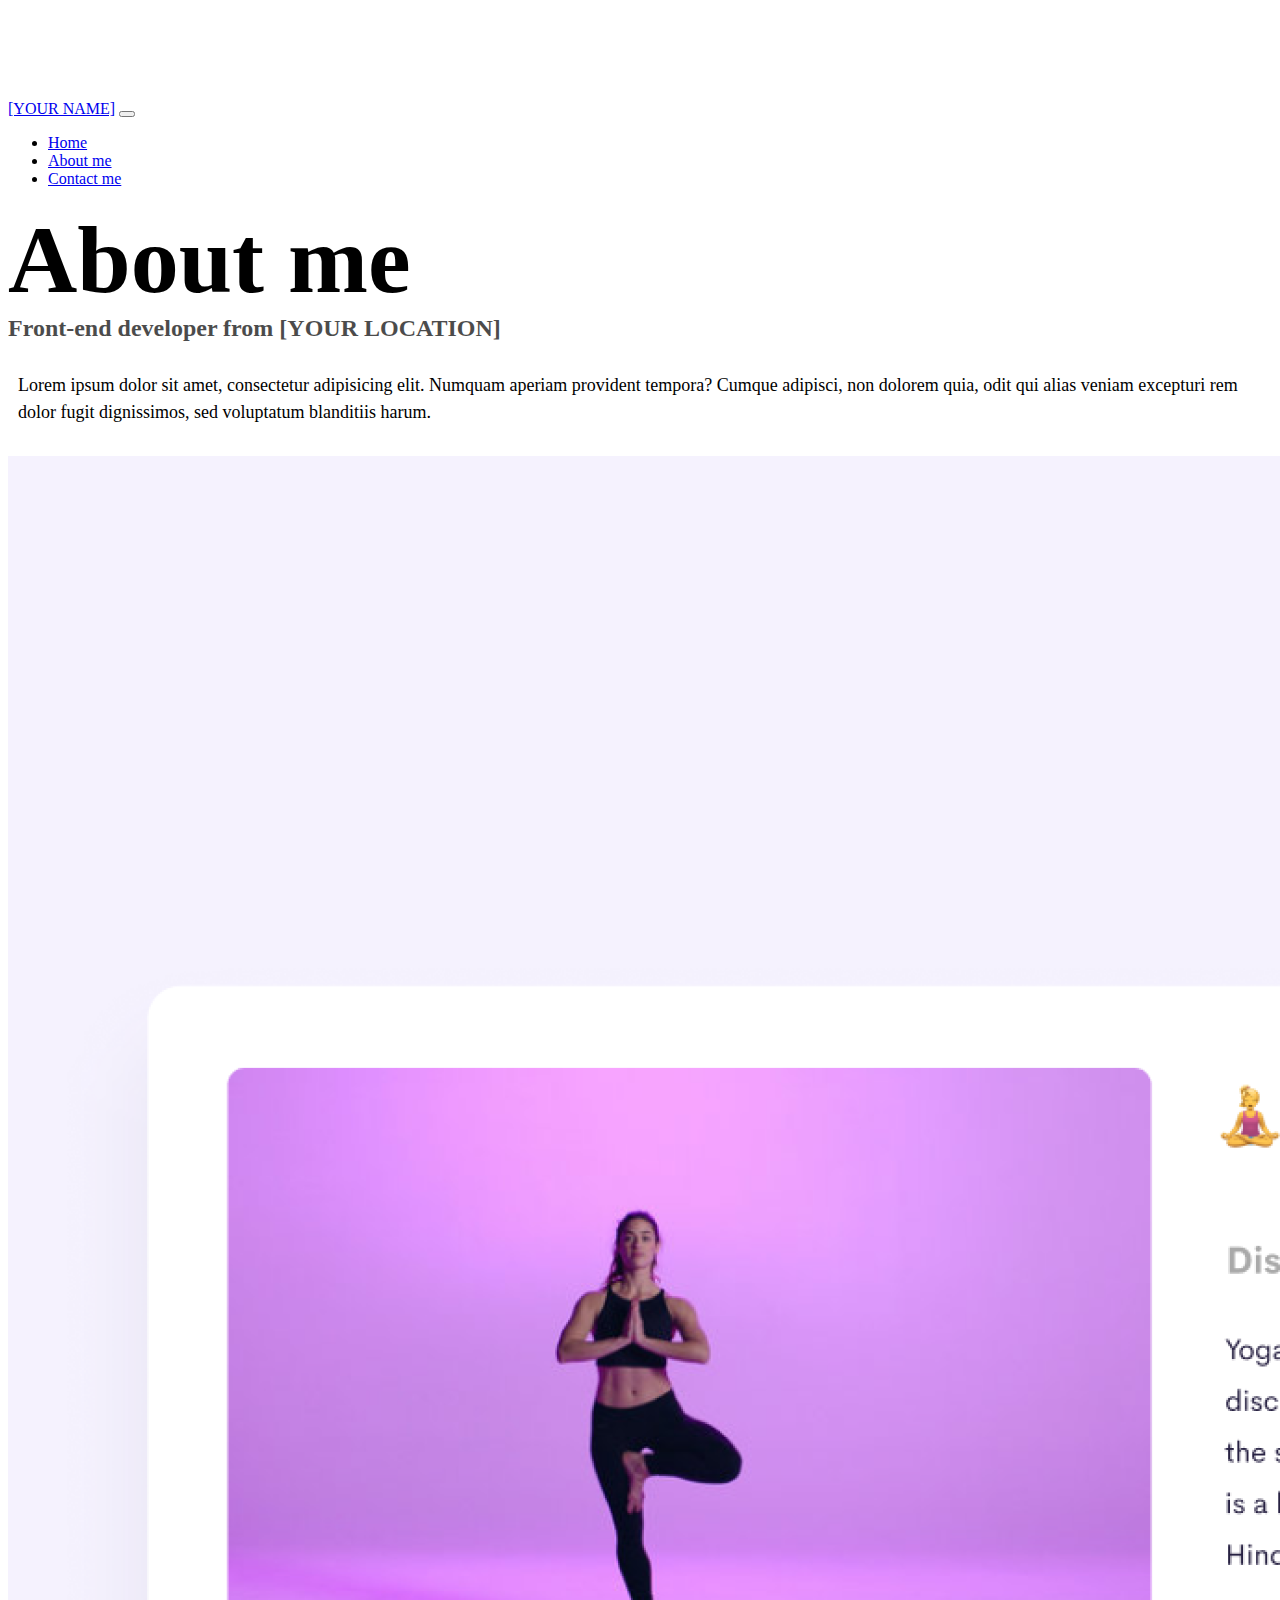
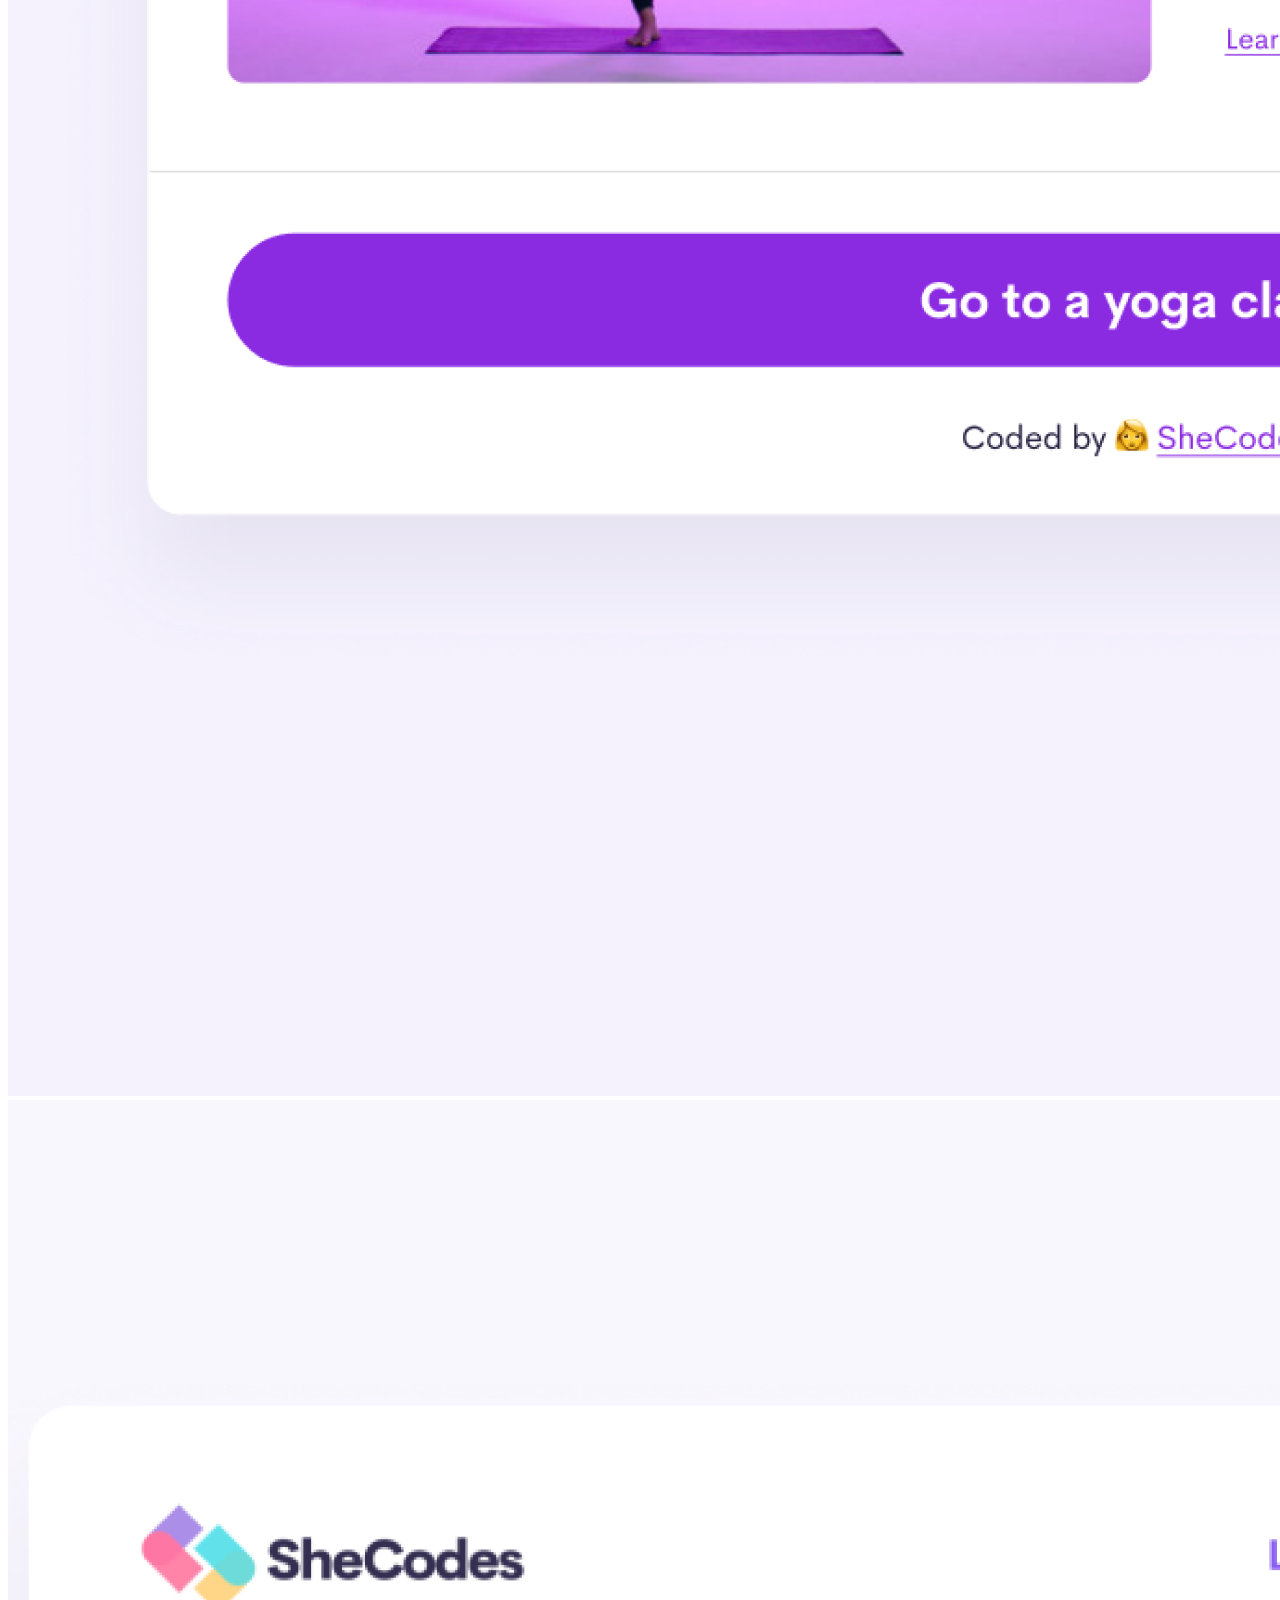
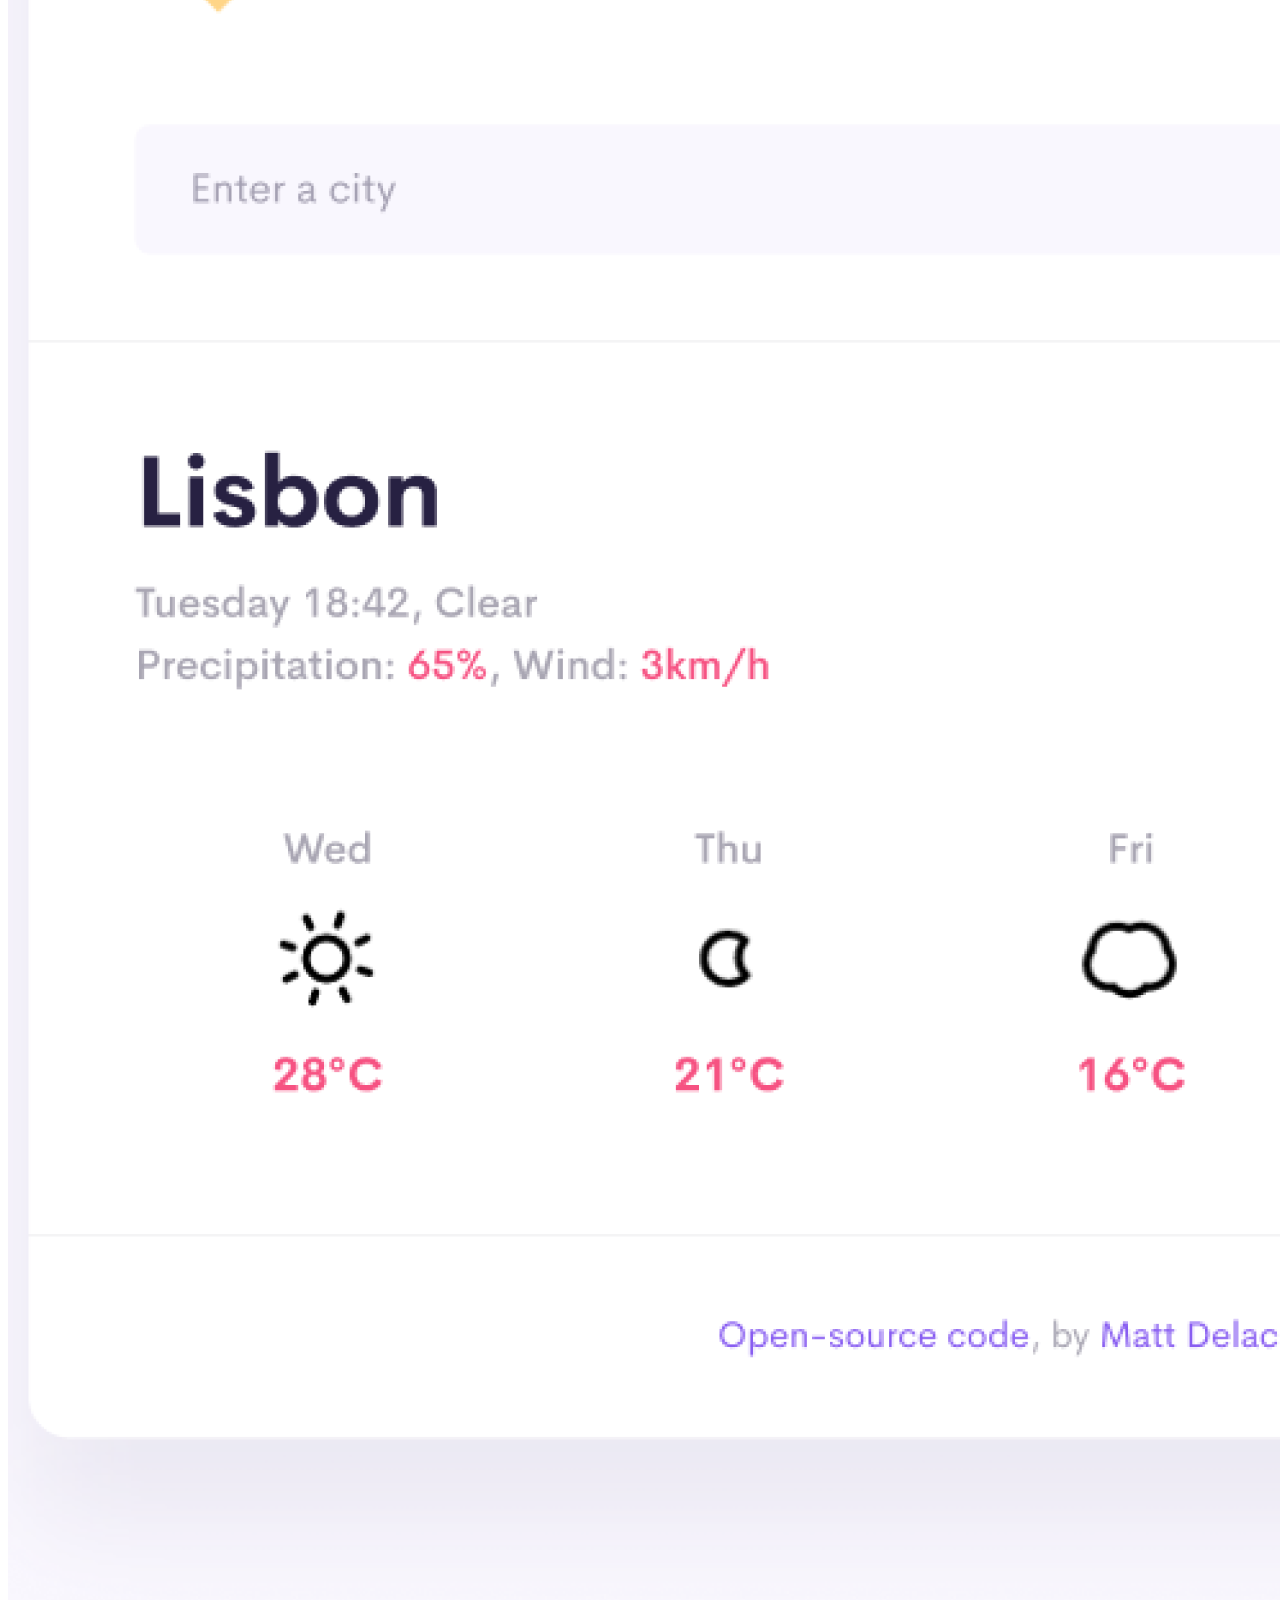
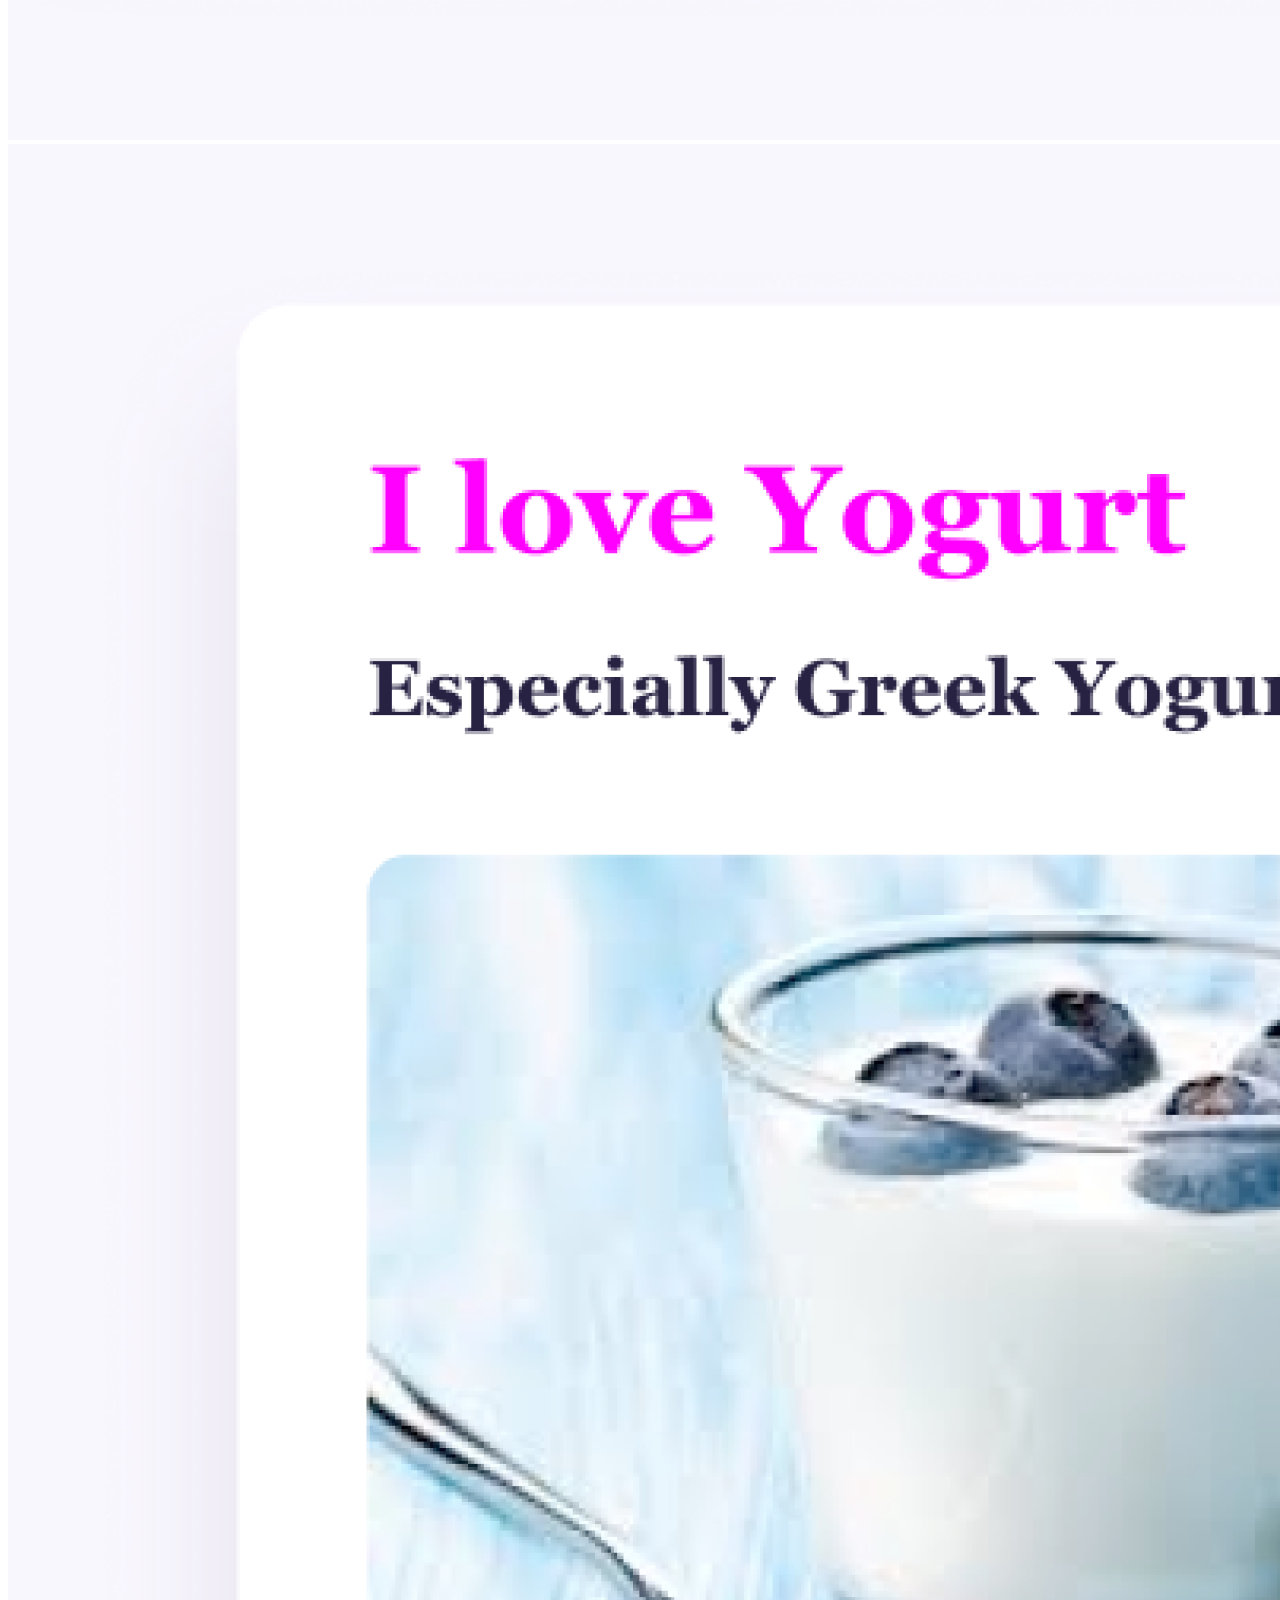
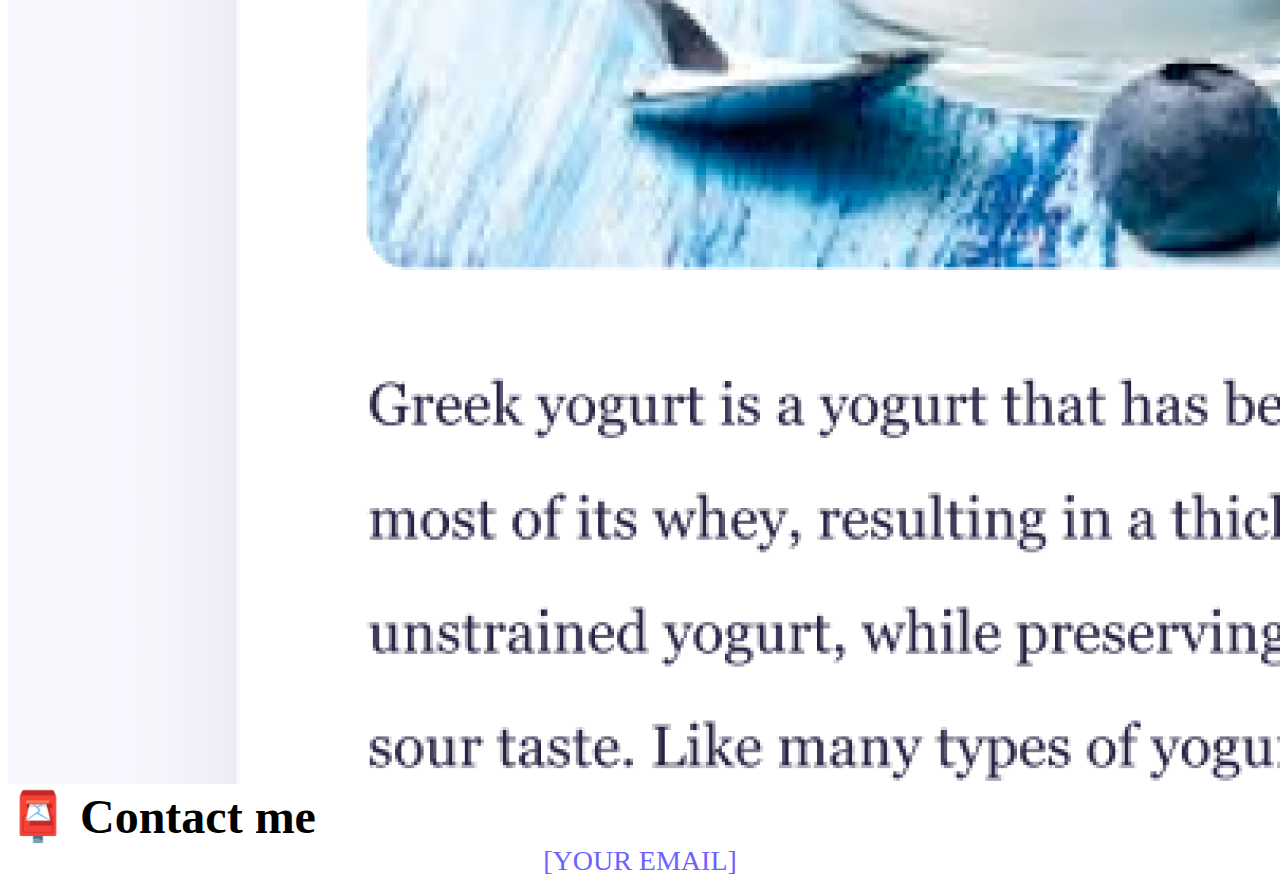
==== about.html @ c58cf876 "Initial commit" ====
<!DOCTYPE html>
<html lang="en">
  <head>
    <meta charset="UTF-8" />
    <meta http-equiv="X-UA-Compatible" content="IE=edge" />
    <meta name="viewport" content="width=device-width, initial-scale=1.0" />
    <link
      href="https://cdn.jsdelivr.net/npm/bootstrap@5.0.0-beta2/dist/css/bootstrap.min.css"
      rel="stylesheet"
      integrity="sha384-BmbxuPwQa2lc/FVzBcNJ7UAyJxM6wuqIj61tLrc4wSX0szH/Ev+nYRRuWlolflfl"
      crossorigin="anonymous"
    />
    <script
      src="https://cdn.jsdelivr.net/npm/bootstrap@5.0.0-beta2/dist/js/bootstrap.bundle.min.js"
      integrity="sha384-b5kHyXgcpbZJO/tY9Ul7kGkf1S0CWuKcCD38l8YkeH8z8QjE0GmW1gYU5S9FOnJ0"
      crossorigin="anonymous"
    ></script>
    <link rel="stylesheet" href="style.css" />
    <title>About [YOUR NAME]</title>
  </head>
  <body>
    <nav class="navbar navbar-expand-lg navbar-light bg-light fixed-top">
      <div class="container">
        <a class="navbar-brand" href="index.html">[YOUR NAME]</a>
        <button
          class="navbar-toggler"
          type="button"
          data-bs-toggle="collapse"
          data-bs-target="#navbarNav"
          aria-controls="navbarNav"
          aria-expanded="false"
          aria-label="Toggle navigation"
        >
          <span class="navbar-toggler-icon"></span>
        </button>
        <div class="collapse navbar-collapse" id="navbarNav">
          <ul class="navbar-nav">
            <li class="nav-item">
              <a class="nav-link" aria-current="page" href="index.html">Home</a>
            </li>
            <li class="nav-item">
              <a class="nav-link active" href="about.html">About me</a>
            </li>
            <li class="nav-item">
              <a class="nav-link" href="about.html#contact">Contact me</a>
            </li>
          </ul>
        </div>
      </div>
    </nav>
    <h1 class="text-center">About me</h1>
    <h3 class="text-center">Front-end developer from [YOUR LOCATION]</h3>
    <div class="about-paragraphs text-center">
      <p>
        Lorem ipsum dolor sit amet, consectetur adipisicing elit. Numquam
        aperiam provident tempora? Cumque adipisci, non dolorem quia, odit qui
        alias veniam excepturi rem dolor fugit dignissimos, sed voluptatum
        blanditiis harum.
      </p>
    </div>
    <div class="container">
      <div class="row">
        <div class="col-sm-4">
          <img src="images/yoga.png" class="img-fluid p-2 shadow rounded" />
        </div>
        <div class="col-sm-4">
          <img src="images/weather.png" class="img-fluid p-2 shadow rounded" />
        </div>
        <div class="col-sm-4">
          <img src="images/yogurt.png" class="img-fluid p-2 shadow rounded" />
        </div>
      </div>
    </div>
    <div id="contact" class="mt-5">
      <h2 class="text-center">📮 Contact me</h2>
      <a href="mailto:[YOUR EMAIL]" class="email-link"> [YOUR EMAIL] </a>
    </div>
  </body>
</html>
---- style.css ----
:root {
  --primary-color: #6c63ff;
  --secondary-color: #f5f2fe;
  --box-shadow: 0 5px 10px rgba(0, 0, 0, 0.3);
}

body {
  margin-top: 100px;
}

h1,
h2,
h3 {
  margin: 0;
}

h1 {
  font-size: 96px;
}

h2 {
  font-size: 48px;
}

h3 {
  font-size: 24px;
  opacity: 0.7;
}

p {
  font-size: 18px;
  line-height: 1.5;
}

.navigation-links {
  display: flex;
  margin-top: 40px;
  justify-content: center;
}

.navigation-links a {
  margin: 20px;
}

.primary-link {
  border-radius: 4px;
  padding: 20px 15px;
  text-decoration: none;
  text-transform: capitalize;
  background: var(--primary-color);
  box-shadow: var(--box-shadow);
  color: white;
}

.secondary-link {
  border-radius: 4px;
  padding: 20px 15px;
  text-decoration: none;
  text-transform: capitalize;
  color: var(--primary-color);
  border: 1px solid var(--primary-color);
}

.homepage-link {
  color: var(--primary-color);
  text-align: center;
  display: block;
}

.about-paragraphs {
  margin: 30px 0;
}

.about-paragraphs p {
  margin: 10px;
}

.email-link {
  display: flex;
  justify-content: center;
  color: var(--primary-color);
  font-size: 28px;
  text-decoration: none;
}

.email-link:hover {
  text-decoration: underline;
}
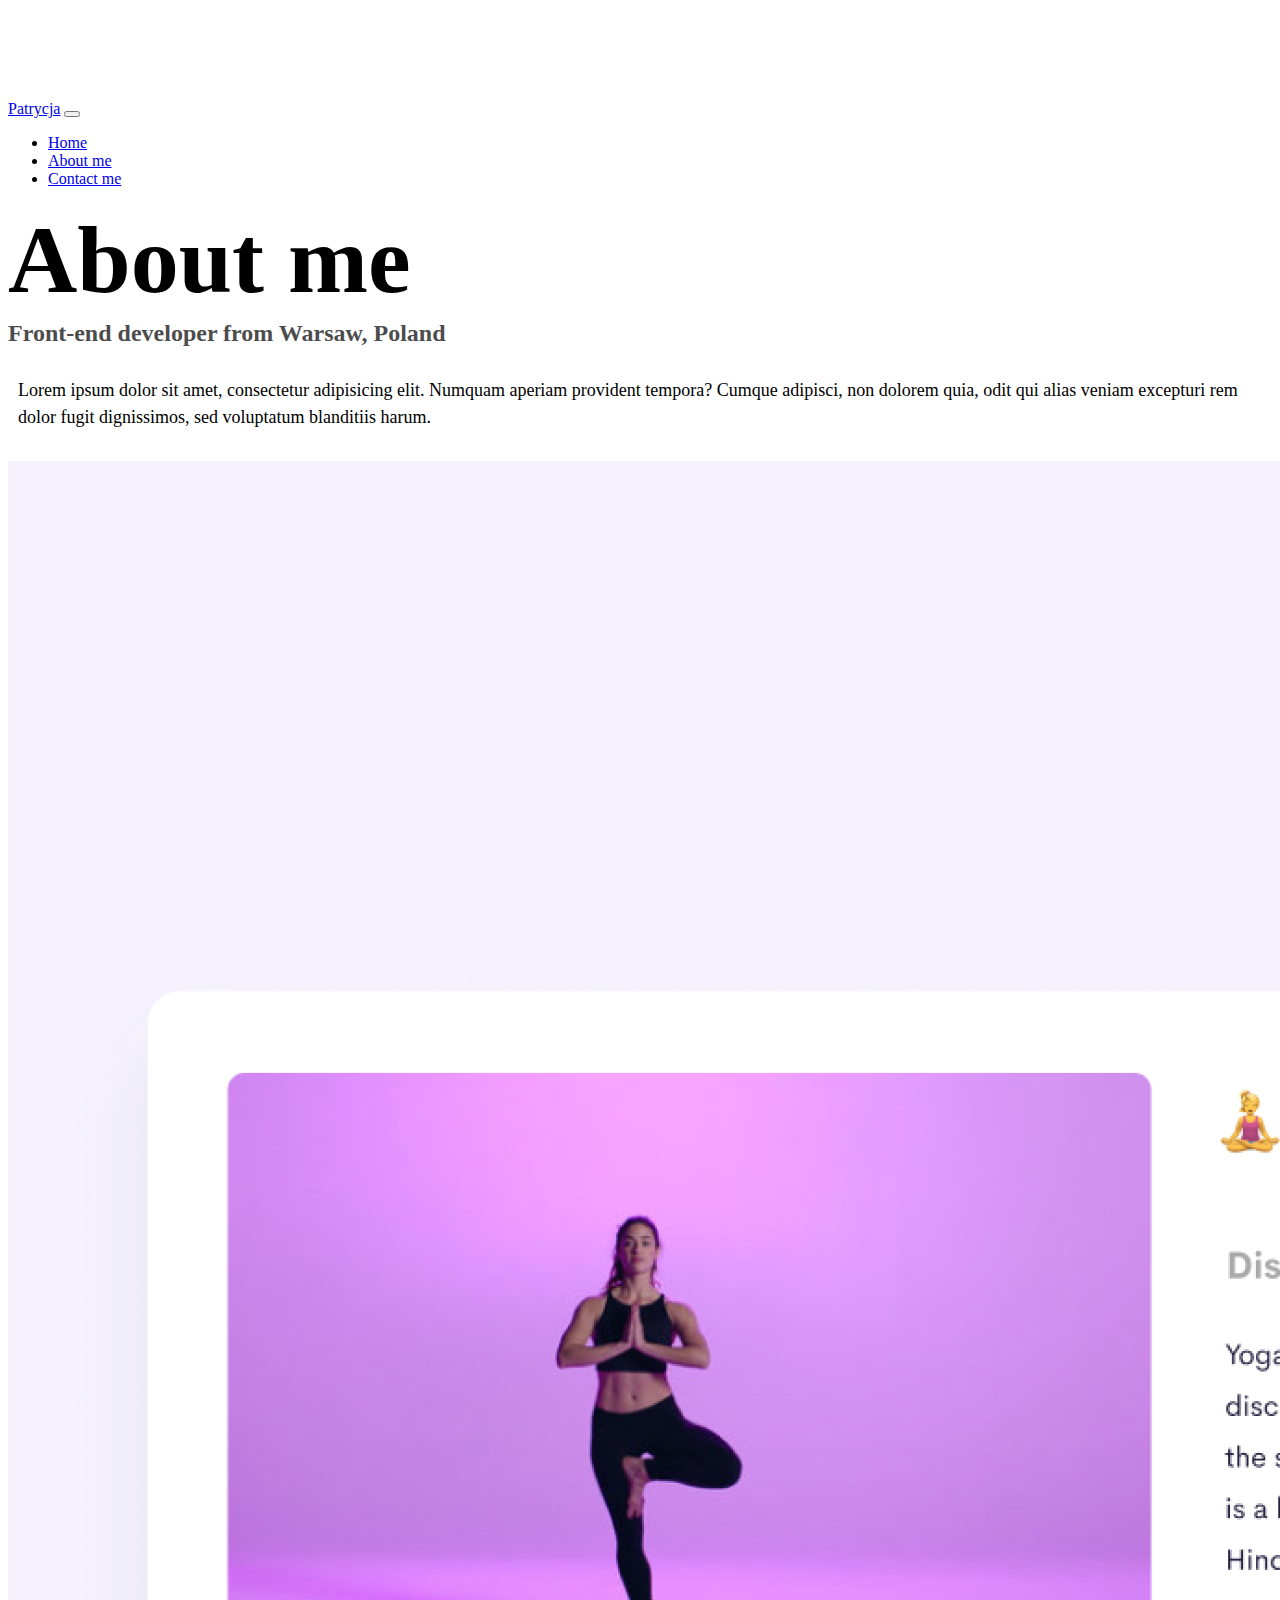
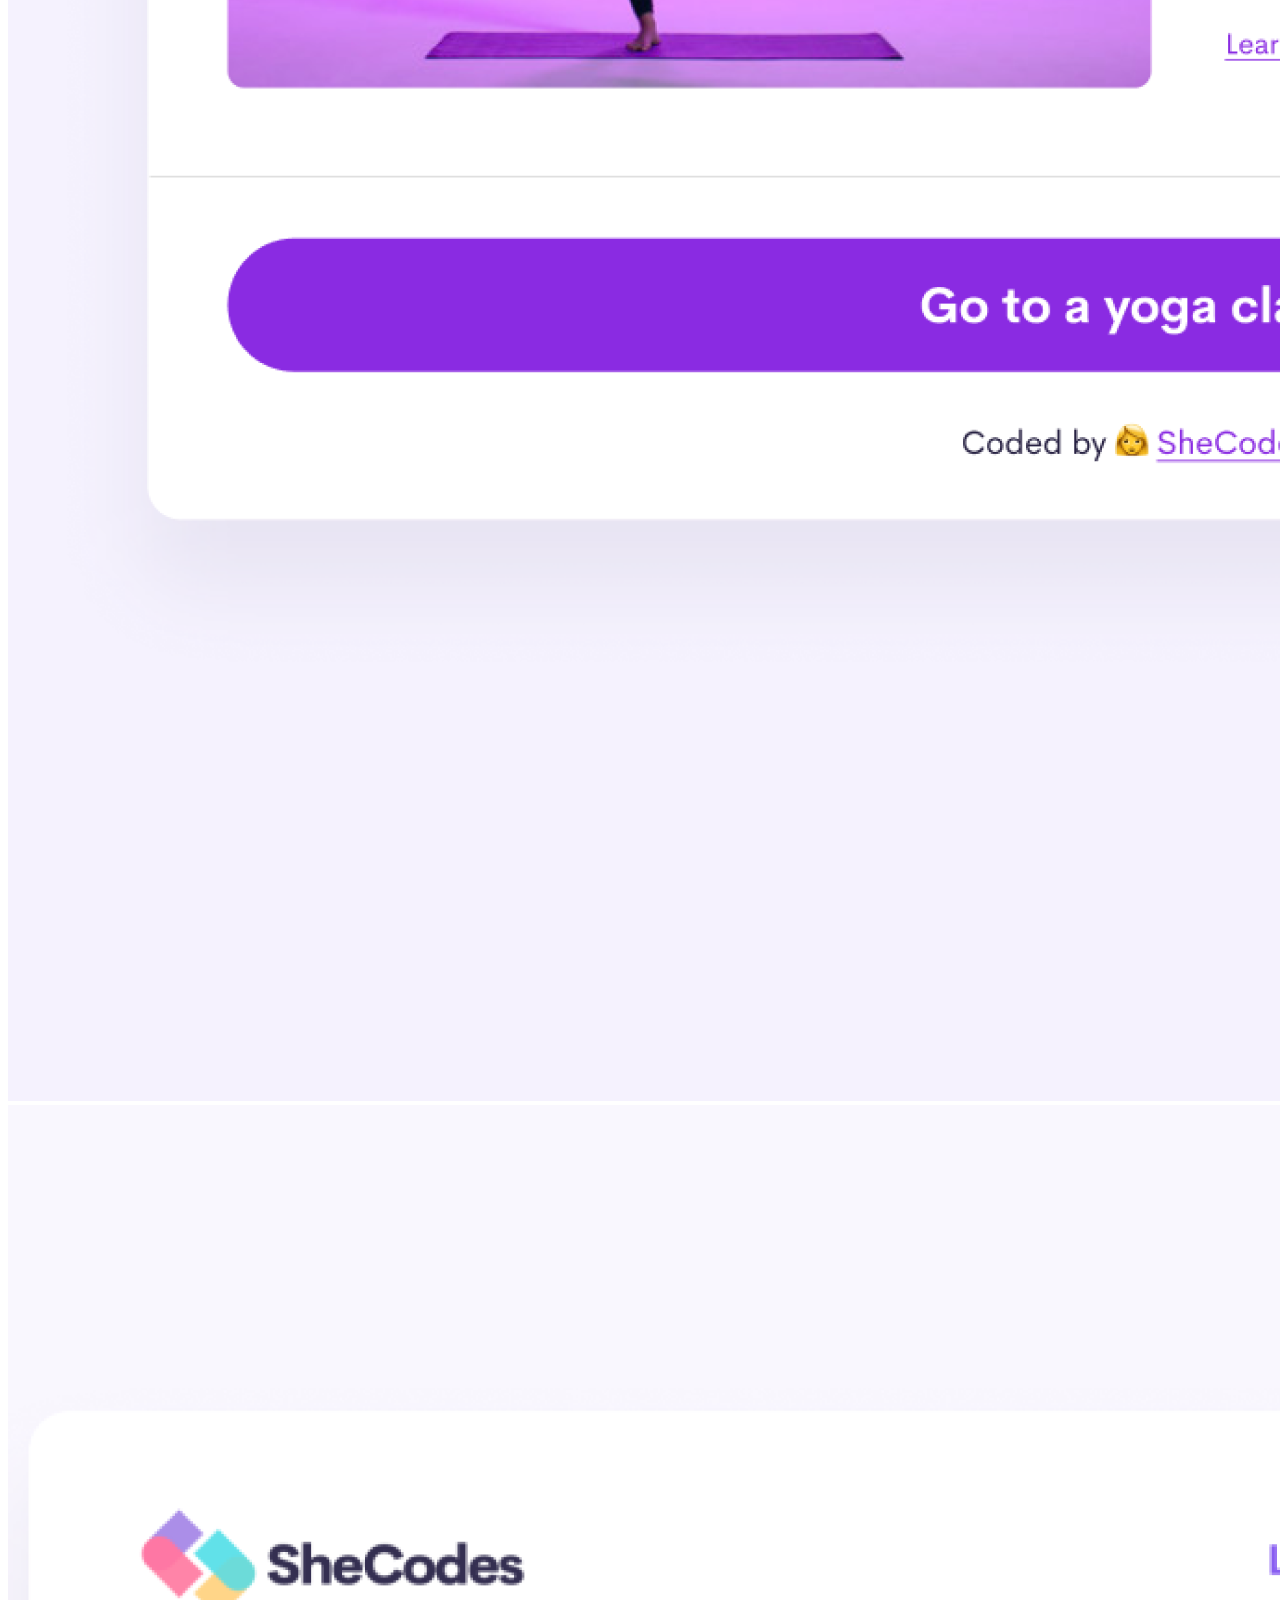
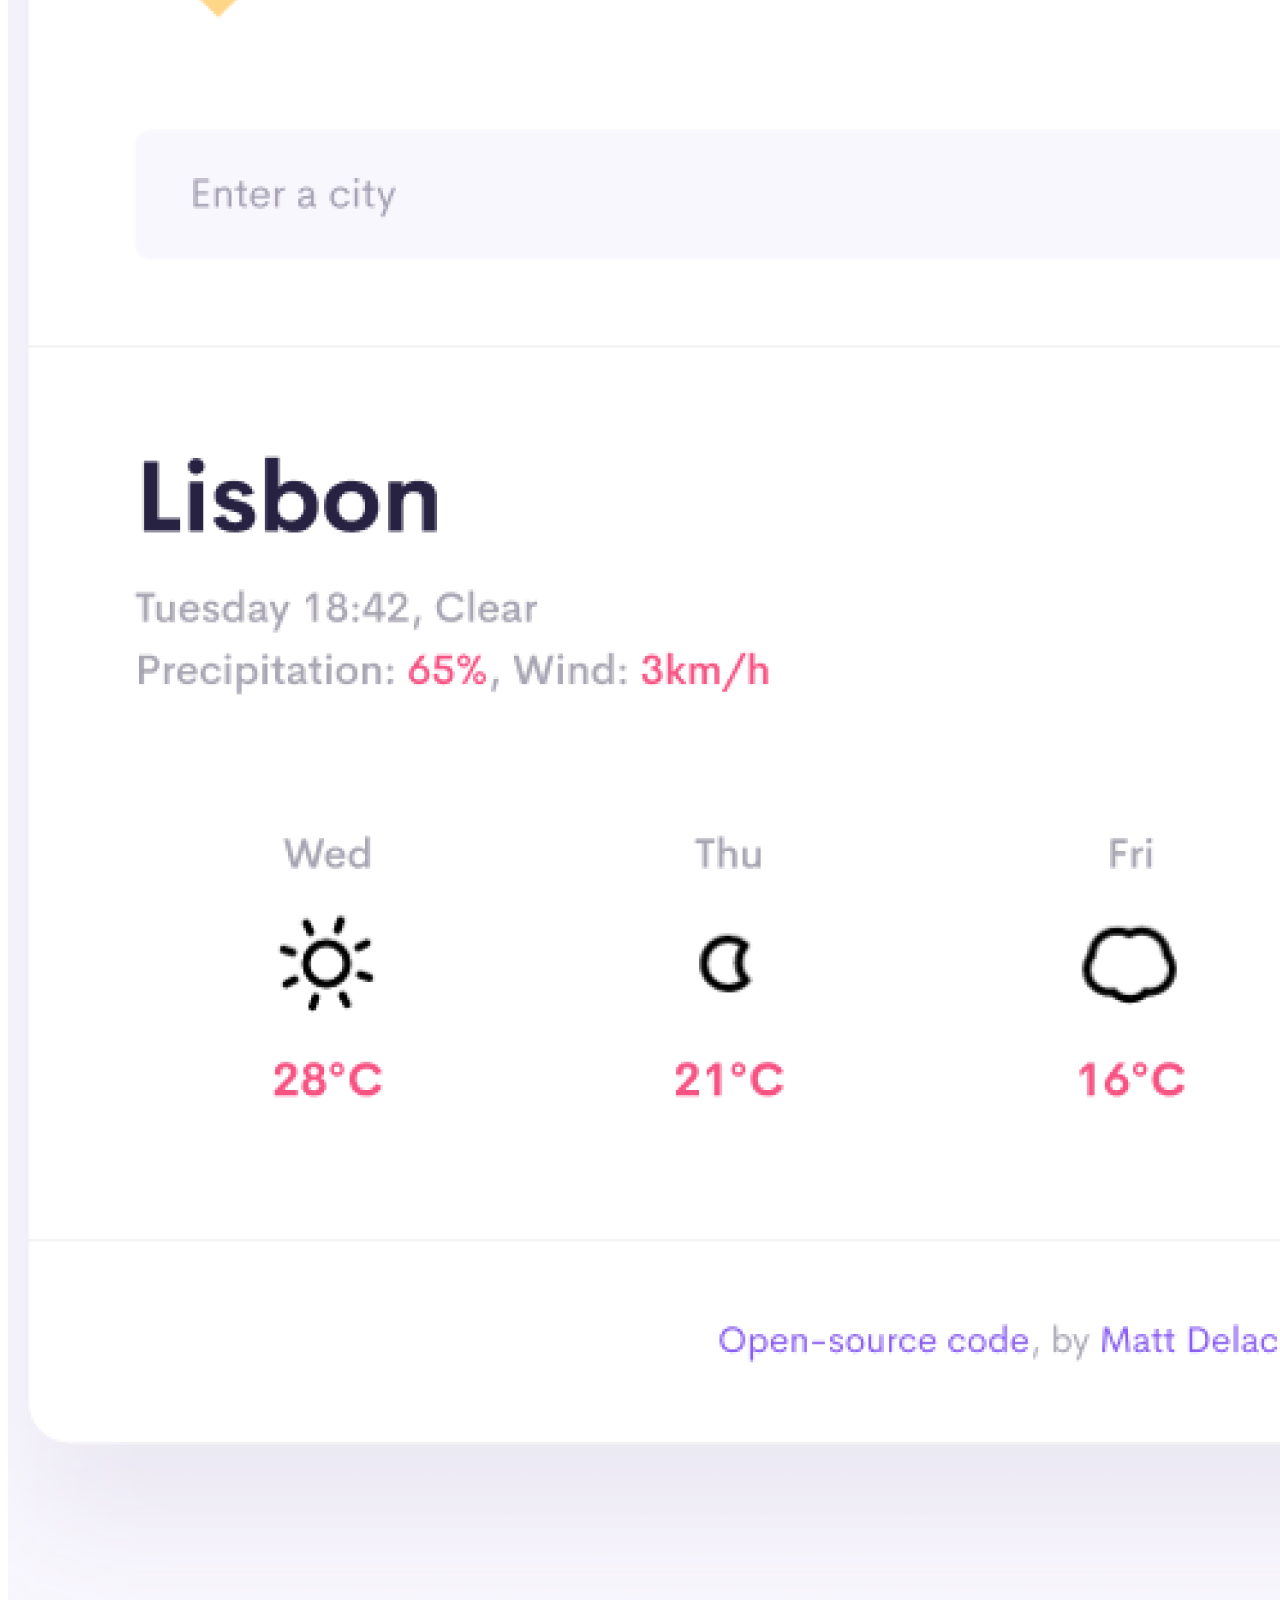
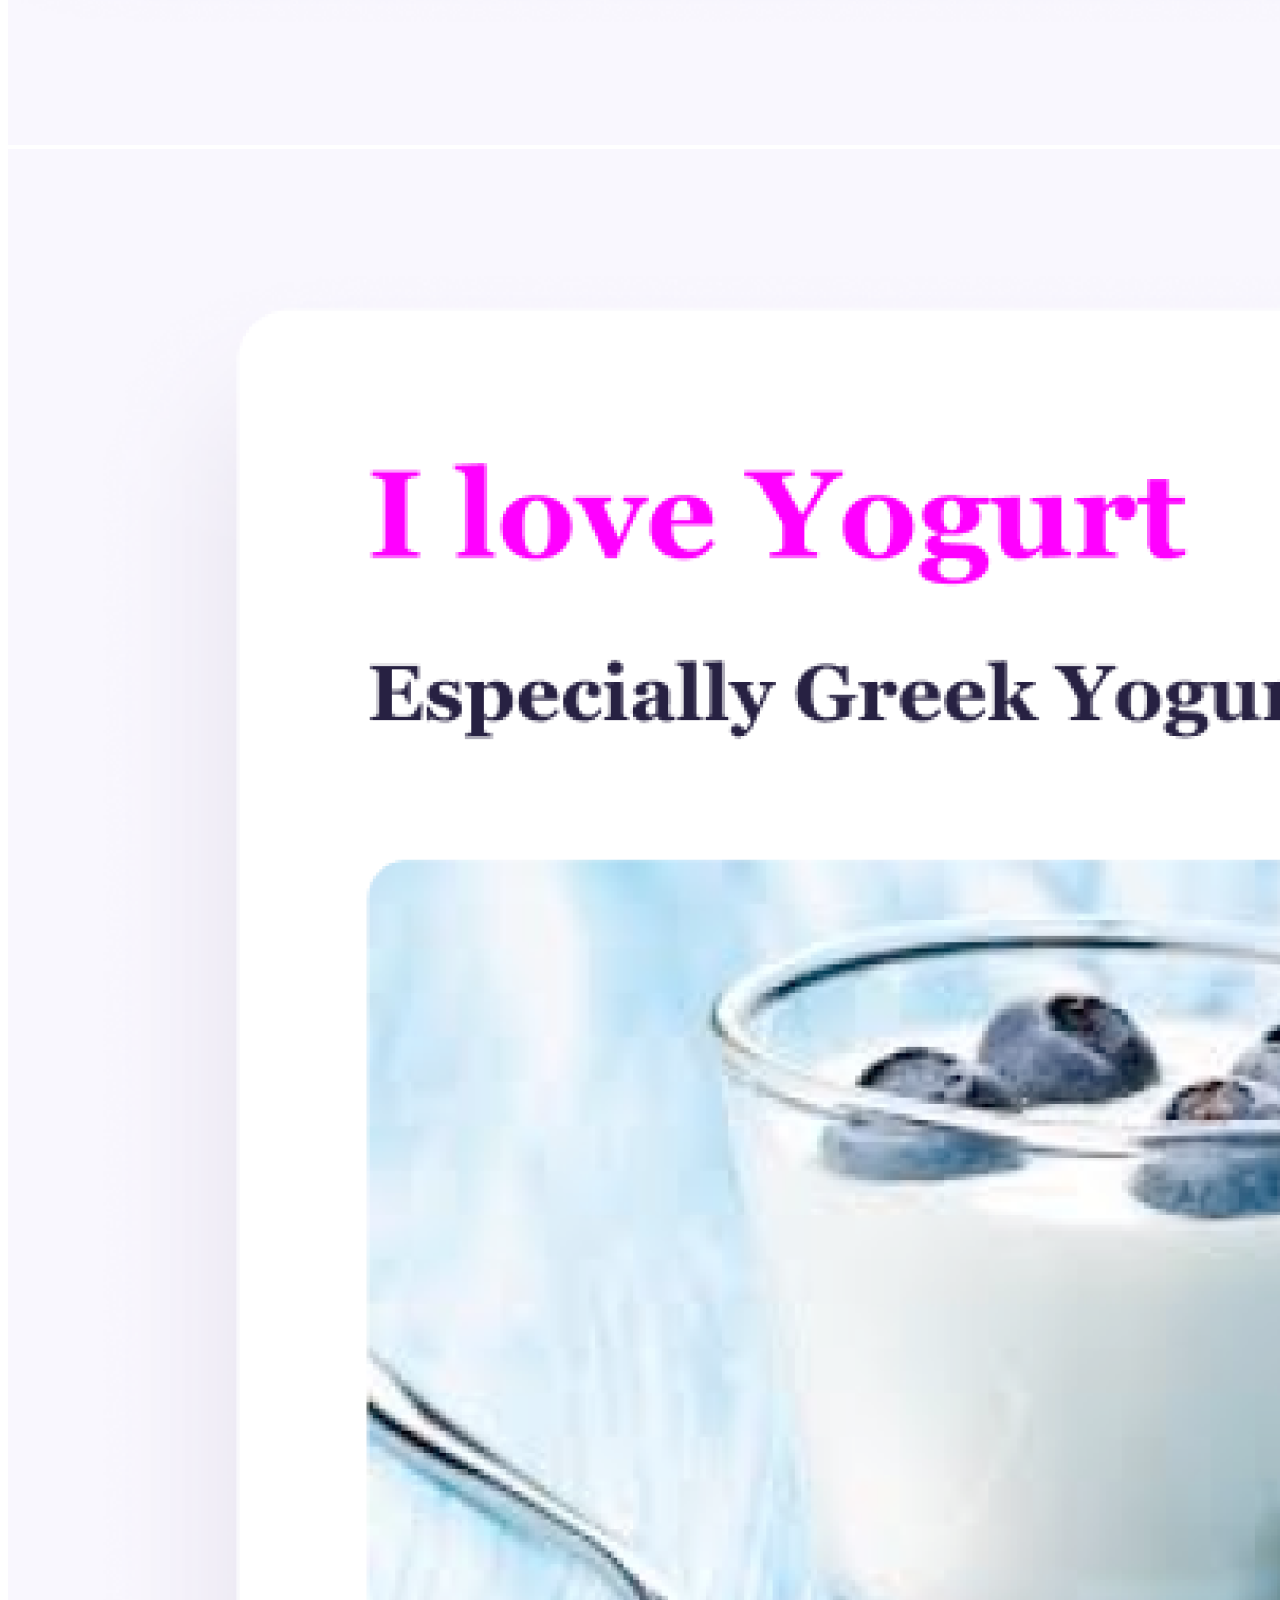
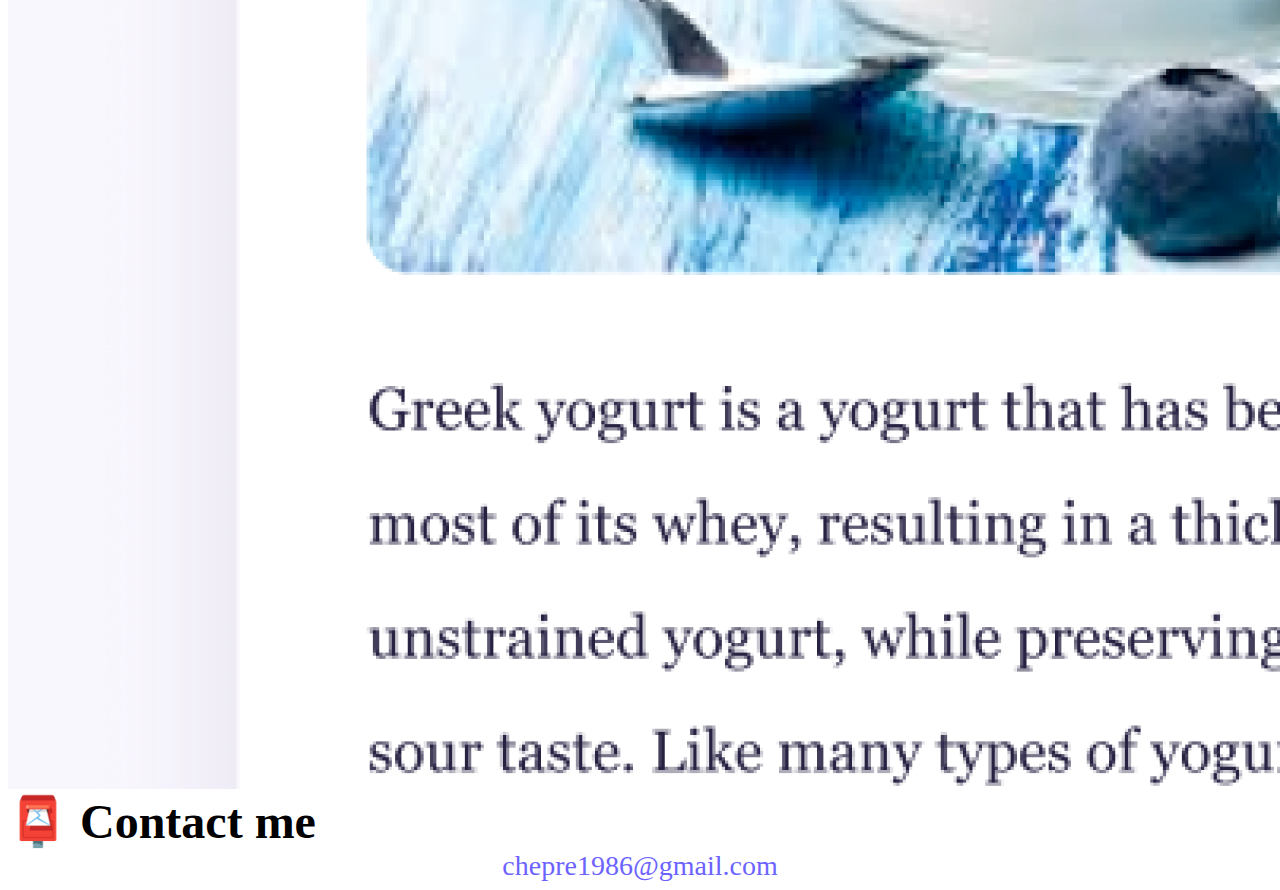
==== commit 6e39f596: "responsiveness" ====
--- a/about.html
+++ b/about.html
@@ -16,12 +16,12 @@
       crossorigin="anonymous"
     ></script>
     <link rel="stylesheet" href="style.css" />
-    <title>About [YOUR NAME]</title>
+    <title>About Patrycja Szumska</title>
   </head>
   <body>
     <nav class="navbar navbar-expand-lg navbar-light bg-light fixed-top">
       <div class="container">
-        <a class="navbar-brand" href="index.html">[YOUR NAME]</a>
+        <a class="navbar-brand" href="index.html">Patrycja</a>
         <button
           class="navbar-toggler"
           type="button"
@@ -49,7 +49,7 @@
       </div>
     </nav>
     <h1 class="text-center">About me</h1>
-    <h3 class="text-center">Front-end developer from [YOUR LOCATION]</h3>
+    <h3 class="text-center">Front-end developer from Warsaw, Poland</h3>
     <div class="about-paragraphs text-center">
       <p>
         Lorem ipsum dolor sit amet, consectetur adipisicing elit. Numquam
@@ -61,19 +61,37 @@
     <div class="container">
       <div class="row">
         <div class="col-sm-4">
-          <img src="images/yoga.png" class="img-fluid p-2 shadow rounded" />
+          <img
+            src="images/yoga.png"
+            class="img-fluid p-2 shadow rounded"
+            alt="yoga app"
+          />
         </div>
         <div class="col-sm-4">
-          <img src="images/weather.png" class="img-fluid p-2 shadow rounded" />
+          <img
+            src="images/weather.png"
+            class="img-fluid p-2 shadow rounded"
+            alt="weather app"
+          />
         </div>
         <div class="col-sm-4">
-          <img src="images/yogurt.png" class="img-fluid p-2 shadow rounded" />
+          <img
+            src="images/yogurt.png"
+            class="img-fluid p-2 shadow rounded"
+            alt="yogurt app"
+          />
         </div>
       </div>
     </div>
     <div id="contact" class="mt-5">
-      <h2 class="text-center">📮 Contact me</h2>
-      <a href="mailto:[YOUR EMAIL]" class="email-link"> [YOUR EMAIL] </a>
+      <h2 class="text-center contact-text">📮 Contact me</h2>
+      <a
+        href="mailto:chepre1986@gmail.com"
+        class="email-link"
+        title="e-mail me"
+      >
+        chepre1986@gmail.com
+      </a>
     </div>
   </body>
 </html>
--- a/style.css
+++ b/style.css
@@ -25,6 +25,7 @@
 h3 {
   font-size: 24px;
   opacity: 0.7;
+  margin-top: 5px;
 }
 
 p {
@@ -86,3 +87,23 @@
 .email-link:hover {
   text-decoration: underline;
 }
+
+@media (max-width: 576px) {
+  .container {
+    text-align: center;
+  }
+  h1 {
+    font-size: 48px;
+  }
+  h3,
+  p,
+  .email-link {
+    margin: 5px;
+  }
+  .contact-text {
+    font-size: 36px;
+  }
+  .email-link {
+    font-size: 20px;
+  }
+}
